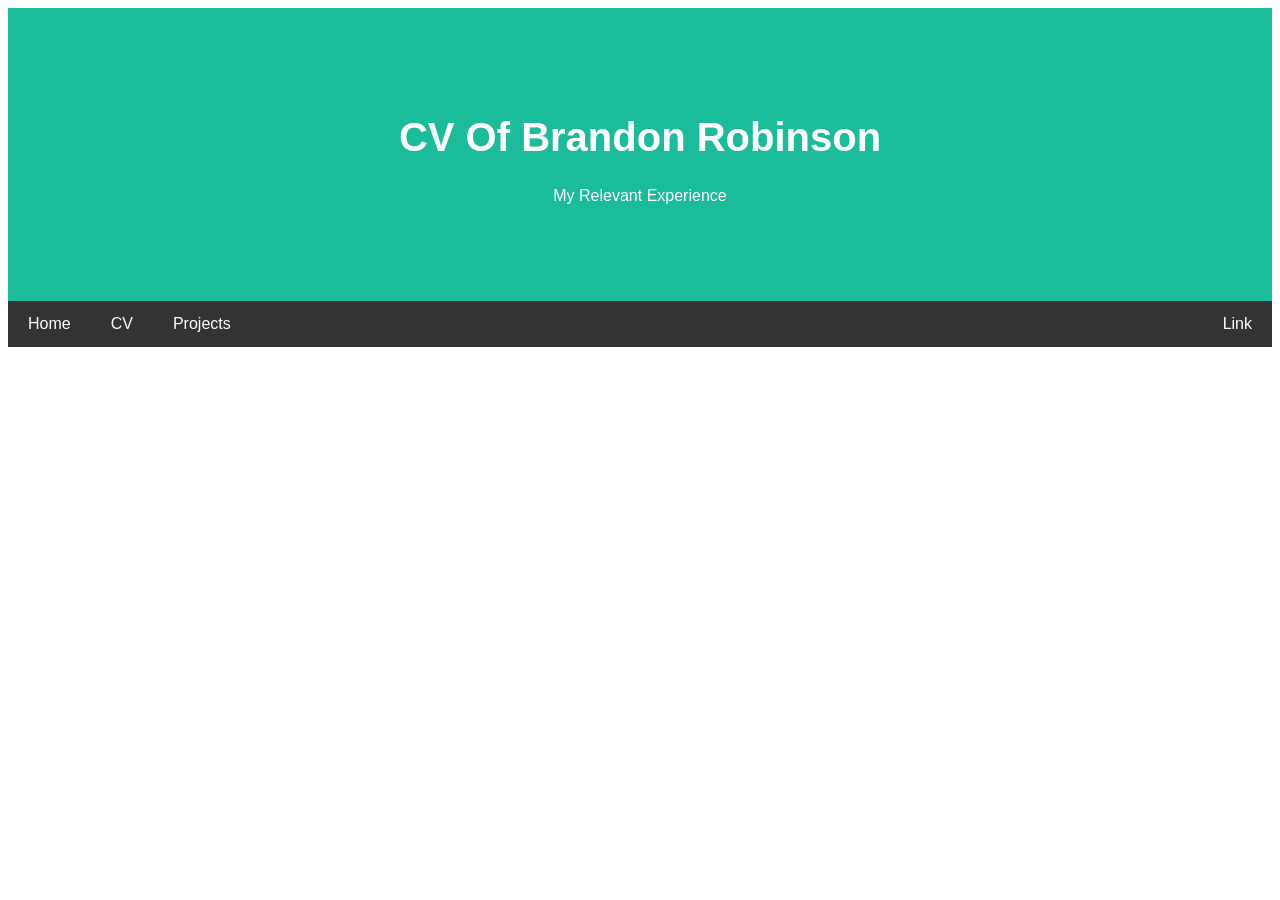
==== CV/CV.html @ e4c5df3d "Added A CV page" ====
<!DOCTYPE html>
<link rel="stylesheet" type="text/css" href="CV.css" media="screen" />
<html lang="en">
<head>
<title>Brandon Robinson's Website</title>
<meta charset="UTF-8">
<meta name="viewport" content="width=device-width, initial-scale=1">
<style>
body {
  font-family: Arial, Helvetica, sans-serif;
}
</style>
</head>
<body>

<div class="header">
  <h1>CV Of Brandon Robinson</h1>
  <p>My Relevant Experience</p>
</div>

<div class="navbar">
  <a href="../index.html">Home</a>
  <a href="#">CV</a>
  <a href="#">Projects</a>
  <a href="#" class="right">Link</a>
</div>

</body>
</html>
---- CV/CV.css ----
.header {
  padding: 80px; /* some padding */
  text-align: center; /* center the text */
  background: #1abc9c; /* green background */
  color: white; /* white text color */
}

/* Increase the font size of the <h1> element */
.header h1 {
  font-size: 40px;
}

/* Style the top navigation bar */
.navbar {
  overflow: hidden; /* Hide overflow */
  background-color: #333; /* Dark background color */
}

/* Style the navigation bar links */
.navbar a {
  float: left; /* Make sure that the links stay side-by-side */
  display: block; /* Change the display to block, for responsive reasons (see below) */
  color: white; /* White text color */
  text-align: center; /* Center the text */
  padding: 14px 20px; /* Add some padding */
  text-decoration: none; /* Remove underline */
}

/* Right-aligned link */
.navbar a.right {
  float: right; /* Float a link to the right */
}

/* Change color on hover/mouse-over */
.navbar a:hover {
  background-color: #ddd; /* Grey background color */
  color: black; /* Black text color */
}
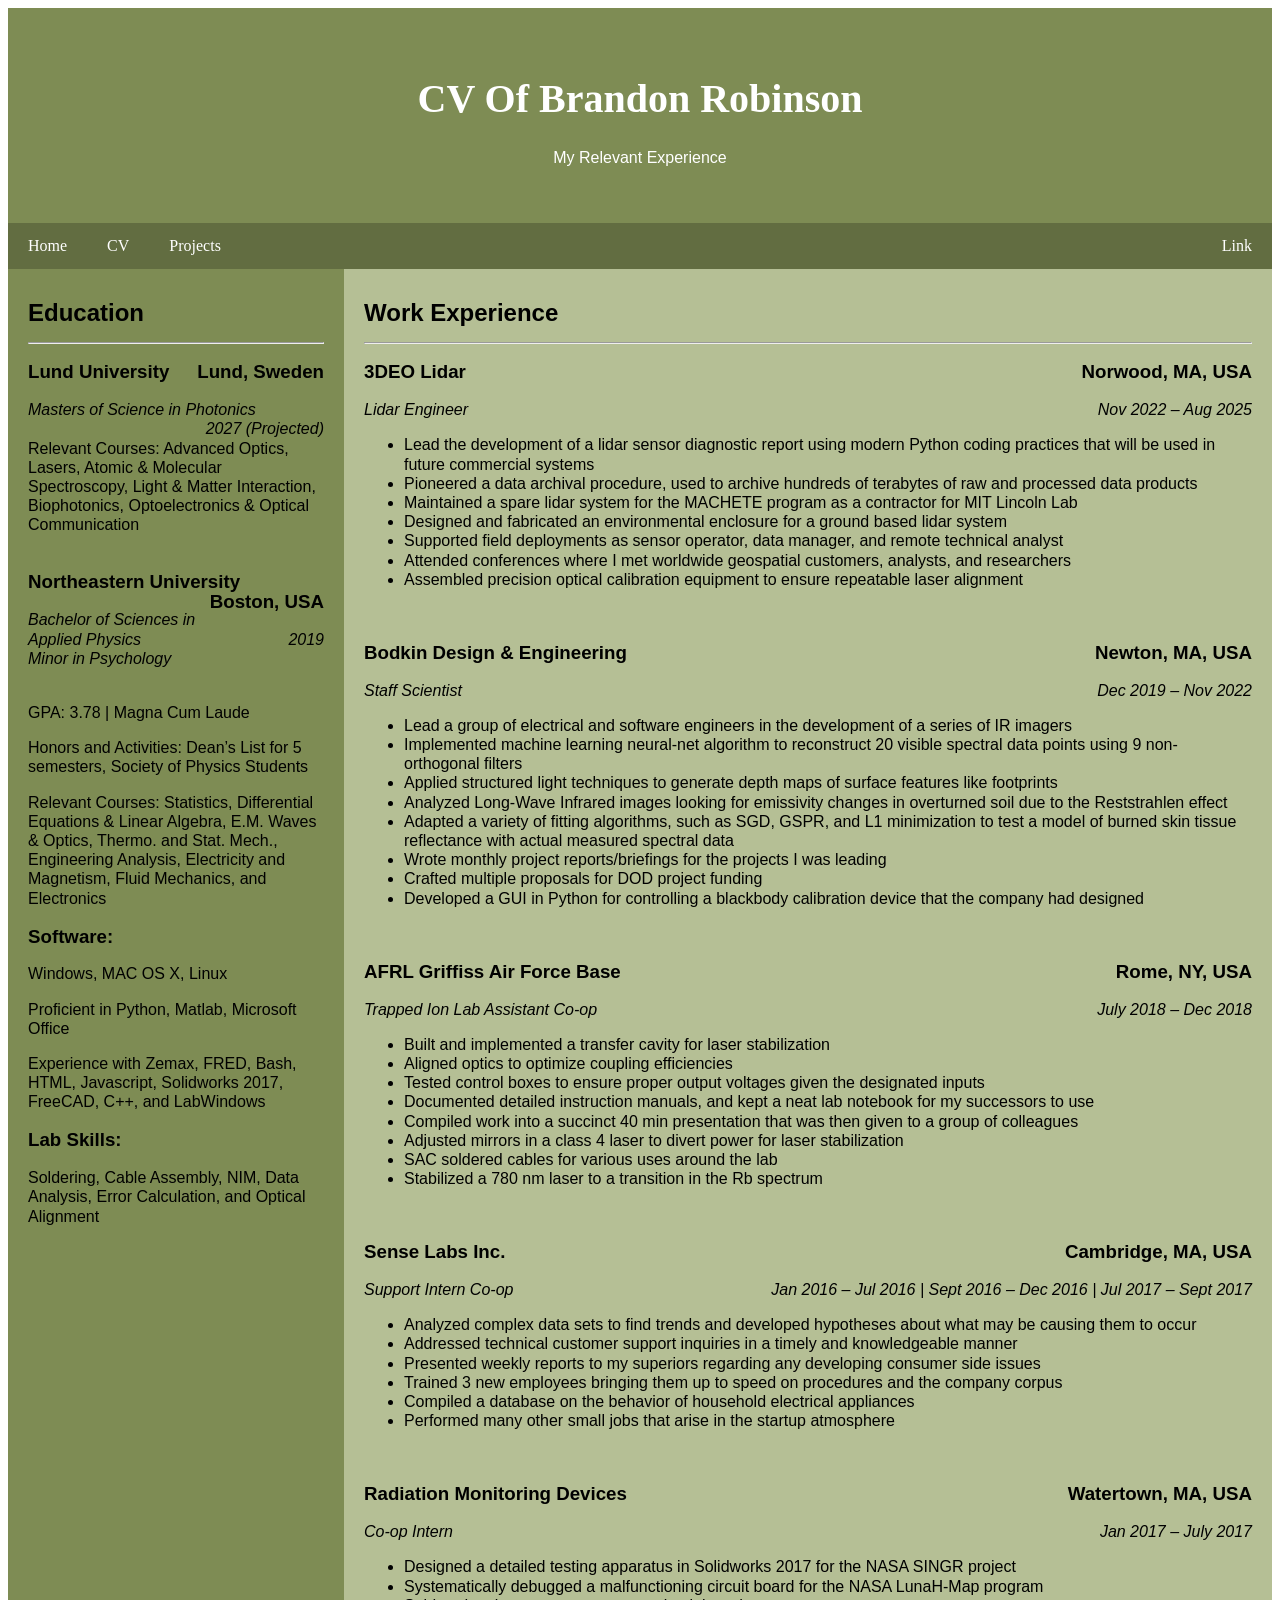
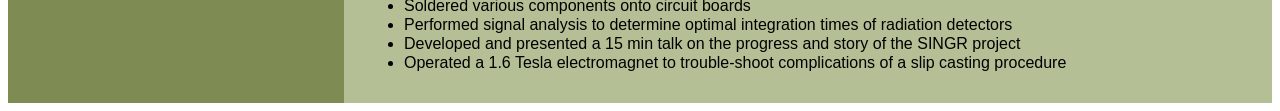
==== commit b6fb792e: "Work put into CV page" ====
--- a/CV/CV.html
+++ b/CV/CV.html
@@ -25,5 +25,157 @@
   <a href="#" class="right">Link</a>
 </div>
 
+<div class="content">
+	<div class="sidecontent">
+	
+		<h2>Education</h2>
+		<hr>
+		<h3>Lund University
+			<span style="float:right;">
+				Lund, Sweden
+			</span>
+		</h3>
+		<i>Masters of Science in Photonics 
+			<span style="float:right;">
+				2027 (Projected)
+			</span>
+		</i><br><br>
+		Relevant Courses: Advanced Optics, Lasers, Atomic & Molecular Spectroscopy, Light & Matter Interaction, Biophotonics, Optoelectronics & Optical Communication<br>
+		<br>
+		<h3>Northeastern University
+			<span style="float:right;">
+				Boston, USA
+			</span>
+		</h3>
+		<i>Bachelor of Sciences in Applied Physics 
+			<span style="float:right;">
+				2019
+			</span>
+			<br>Minor in Psychology
+		</i><br><br>
+		
+		<p>GPA: 3.78 | Magna Cum Laude</p>
+		<p>Honors and Activities: Dean’s List for 5 semesters, Society of Physics Students</p>
+		<p>Relevant Courses: Statistics, Differential Equations & Linear Algebra, E.M. Waves & Optics, Thermo. and Stat. Mech., Engineering Analysis, Electricity and Magnetism, Fluid Mechanics, and Electronics</p>
+		
+		<h3>Software:</h3>
+		
+		<p>Windows, MAC OS X, Linux</p>
+		<p>Proficient in Python, Matlab, Microsoft Office</p>
+		<p>Experience with Zemax, FRED, Bash, HTML, Javascript, Solidworks 2017, FreeCAD, C++, and LabWindows</p>
+		<h3>Lab Skills:</h3>
+		Soldering, Cable Assembly, NIM, Data Analysis, Error Calculation, and Optical Alignment
+
+	</div>
+	<div class="maincontent">
+		
+
+
+		<h2>Work Experience</h2>
+		<hr>
+		<h3>3DEO Lidar
+			<span style="float:right;">
+				Norwood, MA, USA
+			</span>
+		</h3>
+		<i>Lidar Engineer
+			<span style="float:right;">
+				Nov 2022 – Aug 2025
+			</span>
+		</i>
+		<ul>
+			<li>Lead the development of a lidar sensor diagnostic report using modern Python coding practices that will be used in future commercial systems</li>
+			<li>Pioneered a data archival procedure, used to archive hundreds of terabytes of raw and processed data products</li>
+			<li>Maintained a spare lidar system for the MACHETE program as a contractor for MIT Lincoln Lab</li>
+			<li>Designed and fabricated an environmental enclosure for a ground based lidar system</li>
+			<li>Supported field deployments as sensor operator, data manager, and remote technical analyst</li>
+			<li>Attended conferences where I met worldwide geospatial customers, analysts, and researchers</li>
+			<li>Assembled precision optical calibration equipment to ensure repeatable laser alignment</li>
+		</ul>
+		<br>
+		
+		<h3>Bodkin Design & Engineering
+			<span style="float:right;">
+				Newton, MA, USA
+			</span>
+		</h3>
+		<i>Staff Scientist
+			<span style="float:right;">
+				Dec 2019 – Nov 2022
+			</span>
+		</i>
+		<ul>
+			<li>Lead a group of electrical and software engineers in the development of a series of IR imagers</li>
+			<li>Implemented machine learning neural-net algorithm to reconstruct 20 visible spectral data points using 9 non-orthogonal filters</li>
+			<li>Applied structured light techniques to generate depth maps of surface features like footprints</li>
+			<li>Analyzed Long-Wave Infrared images looking for emissivity changes in overturned soil due to the Reststrahlen effect</li>
+			<li>Adapted a variety of fitting algorithms, such as SGD, GSPR, and L1 minimization to test a model of burned skin tissue reflectance with actual measured spectral data</li>
+			<li>Wrote monthly project reports/briefings for the projects I was leading</li>
+			<li>Crafted multiple proposals for DOD project funding</li>
+			<li>Developed a GUI in Python for controlling a blackbody calibration device that the company had designed</li>
+		</ul>
+		<br>
+		
+		<h3>AFRL Griffiss Air Force Base
+			<span style="float:right;">
+				Rome, NY, USA
+			</span>
+		</h3>
+		<i>Trapped Ion Lab Assistant Co-op
+			<span style="float:right;">
+				July 2018 – Dec 2018
+			</span>
+		</i>
+		<ul>
+			<li>Built and implemented a transfer cavity for laser stabilization</li>
+			<li>Aligned optics to optimize coupling efficiencies</li>
+			<li>Tested control boxes to ensure proper output voltages given the designated inputs</li>
+			<li>Documented detailed instruction manuals, and kept a neat lab notebook for my successors to use</li>
+			<li>Compiled work into a succinct 40 min presentation that was then given to a group of colleagues</li>
+			<li>Adjusted mirrors in a class 4 laser to divert power for laser stabilization</li>
+			<li>SAC soldered cables for various uses around the lab</li>
+			<li>Stabilized a 780 nm laser to a transition in the Rb spectrum</li>
+		</ul>
+		
+		<br>
+		<h3>Sense Labs Inc.
+			<span style="float:right;">
+				Cambridge, MA, USA
+			</span>
+		</h3>
+		<i>Support Intern Co-op
+			<span style="float:right;">
+				Jan 2016 – Jul 2016 | Sept 2016 – Dec 2016 | Jul 2017 – Sept 2017
+			</span>
+		</i>
+		<ul>
+			<li>Analyzed complex data sets to find trends and developed hypotheses about what may be causing them to occur</li>
+			<li>Addressed technical customer support inquiries in a timely and knowledgeable manner</li>
+			<li>Presented weekly reports to my superiors regarding any developing consumer side issues</li>
+			<li>Trained 3 new employees bringing them up to speed on procedures and the company corpus</li>
+			<li>Compiled a database on the behavior of household electrical appliances</li>
+			<li>Performed many other small jobs that arise in the startup atmosphere</li>
+		</ul>
+		<br>
+		<h3>Radiation Monitoring Devices
+			<span style="float:right;">
+				Watertown, MA, USA
+			</span>
+		</h3>
+		<i>Co-op Intern
+			<span style="float:right;">
+				Jan 2017 – July 2017
+			</span>
+		</i>
+		<ul>
+			<li>Designed a detailed testing apparatus in Solidworks 2017 for the NASA SINGR project</li>
+			<li>Systematically debugged a malfunctioning circuit board for the NASA LunaH-Map program</li>
+			<li>Soldered various components onto circuit boards</li>
+			<li>Performed signal analysis to determine optimal integration times of radiation detectors</li>
+			<li>Developed and presented a 15 min talk on the progress and story of the SINGR project</li>
+			<li>Operated a 1.6 Tesla electromagnet to trouble-shoot complications of a slip casting procedure</li>
+		</ul>
+	</div>
+</div>
 </body>
 </html>
--- a/CV/CV.css
+++ b/CV/CV.css
@@ -1,19 +1,20 @@
 .header {
-  padding: 80px; /* some padding */
+  padding: 40px; /* some padding */
   text-align: center; /* center the text */
-  background: #1abc9c; /* green background */
+  background: #7E8C54; /* green background */
   color: white; /* white text color */
 }
 
 /* Increase the font size of the <h1> element */
 .header h1 {
   font-size: 40px;
+  font-family: verdana;
 }
 
 /* Style the top navigation bar */
 .navbar {
   overflow: hidden; /* Hide overflow */
-  background-color: #333; /* Dark background color */
+  background-color: #626D41; /* Dark background color */
 }
 
 /* Style the navigation bar links */
@@ -24,6 +25,7 @@
   text-align: center; /* Center the text */
   padding: 14px 20px; /* Add some padding */
   text-decoration: none; /* Remove underline */
+  font-family: verdana;
 }
 
 /* Right-aligned link */
@@ -33,6 +35,29 @@
 
 /* Change color on hover/mouse-over */
 .navbar a:hover {
-  background-color: #ddd; /* Grey background color */
+  background-color: #B5BF95; /* Grey background color */
   color: black; /* Black text color */
-}+}
+
+.sidecontent {
+	width:25%;
+	overflow:auto;
+	background-color: #7E8C54;
+	padding: 14px 20px; /* Add some padding */
+	line-height: 120%;
+}
+.maincontent {
+	width:75%;
+	overflow:auto;
+	background-color: #B5BF95;
+	padding: 14px 20px; /* Add some padding */
+	line-height: 120%;
+}
+	
+.content {
+	display: flex;
+	width:100%;
+}
+
+br {
+	
